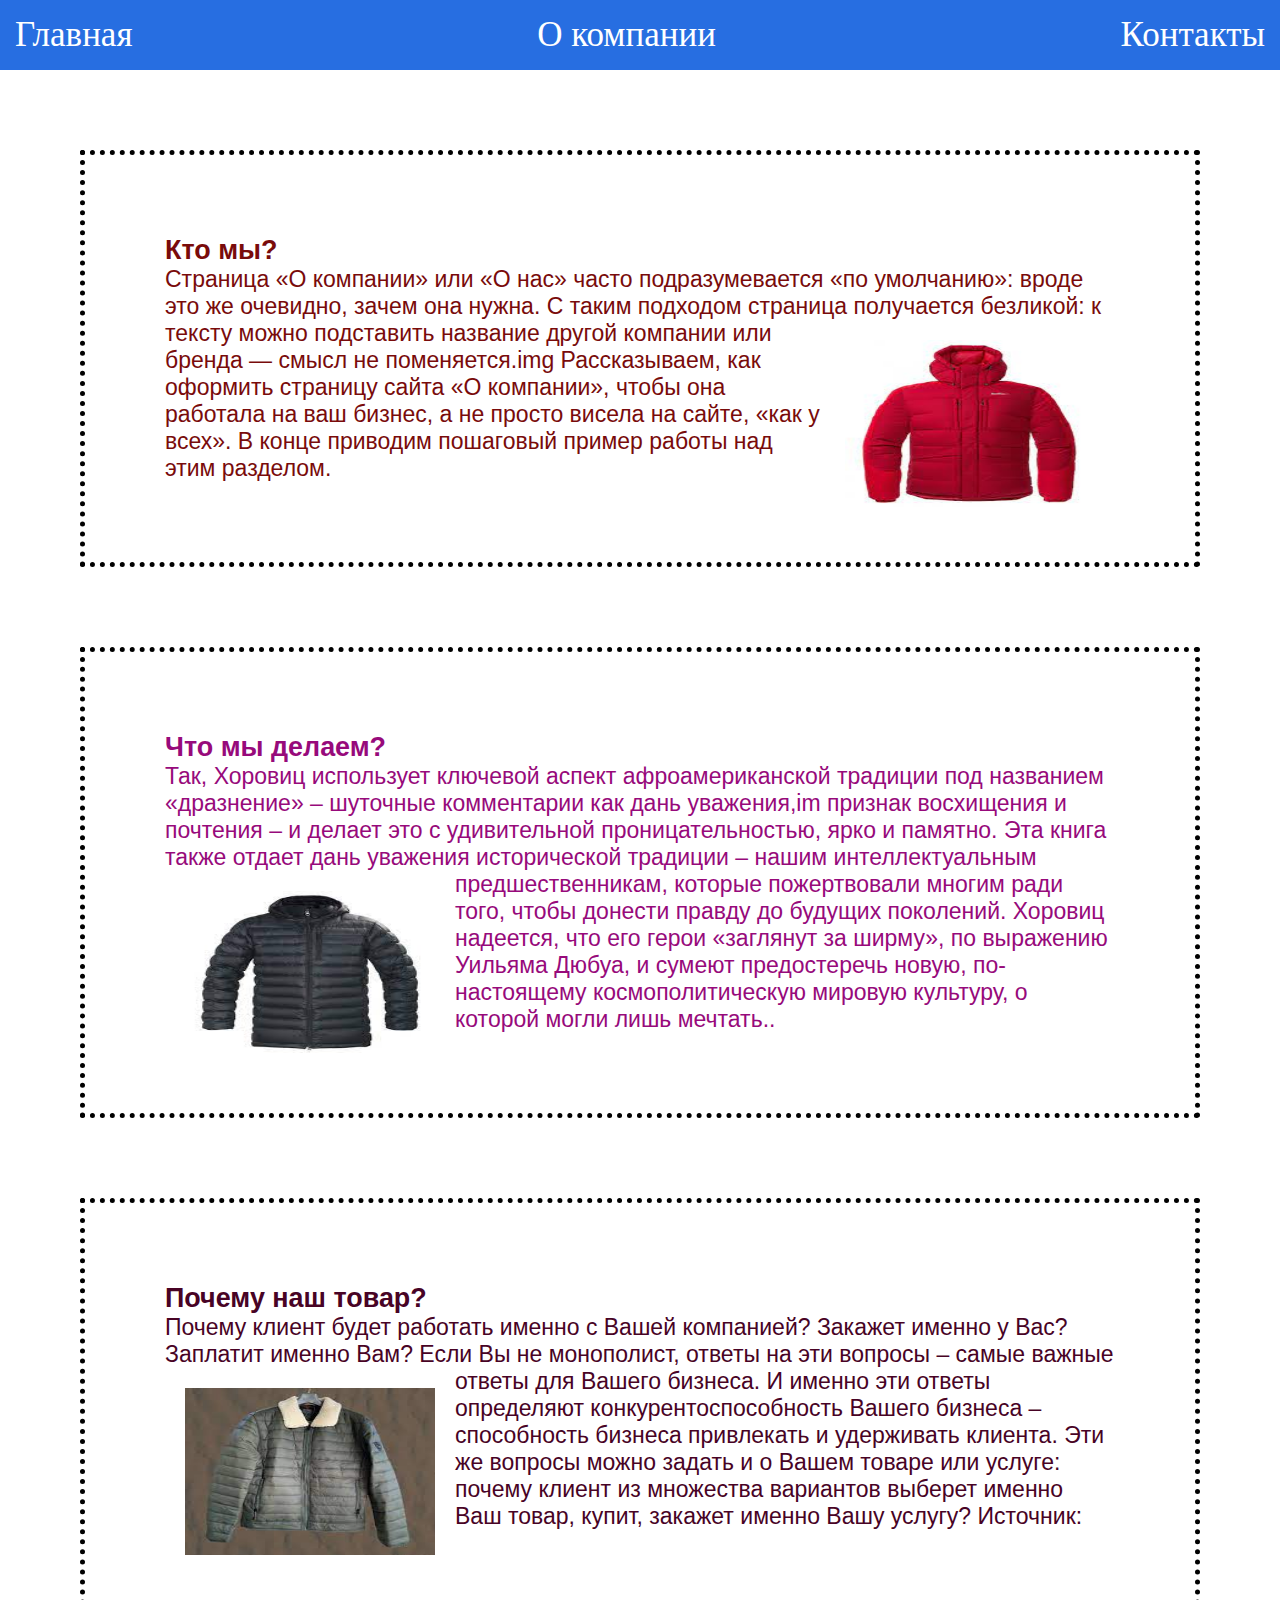
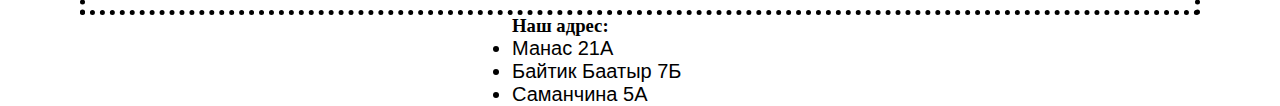
==== about.html @ a3616f3f "first commit" ====
<!DOCTYPE html>
<html lang="en">

<head>
    <meta charset="UTF-8">
    <meta http-equiv="X-UA-Compatible" content="IE=edge">
    <meta name="viewport" content="width=device-width, initial-scale=1.0">
    <link rel="stylesheet" href="style.css">
    <title>About</title>
</head>

<body>

    <div class="header">
        <nav>
            <ul>
                <a href="./index.html">
                    <span>Главная</span>

                    <a href="./about.html">
                        <li> О компании</li>
                    </a>
                    <a href="./contact.html">
                        <li>Контакты</li>
                    </a>
            </ul>
        </nav>
    </div>
    <div id="block1">
        <h3>Кто мы?</h3>
        <p>Страница «О компании» или «О нас» часто подразумевается «по умолчанию»: вроде это же очевидно, зачем она
            нужна. С таким подходом страница получается безликой: к тексту можно <img id="img1"
                src="[data-uri]"
                alt=""> подставить название другой компании или
            бренда — смысл не поменяется.img
            Рассказываем, как оформить страницу сайта «О компании», чтобы она работала на ваш бизнес, а не просто висела
            на сайте, «как у всех». В конце приводим пошаговый пример работы над этим разделом.</p>
    </div>
    <div id="block2">
        <h3> Что мы делаем?</h3>
        <p>Так, Хоровиц использует ключевой аспект афроамериканской традиции под названием «дразнение» – шуточные
            комментарии как дань уважения,im признак восхищения и почтения – и делает это с удивительной
            проницательностью, ярко и памятно. Эта книга также отдает дань уважения исторической традиции – нашим
            интеллектуальным предшественникам,<img id="img2"
                src="[data-uri]"
                alt=""> которые пожертвовали многим ради того, чтобы донести правду до будущих
            поколений. Хоровиц надеется, что его герои «заглянут за ширму», по выражению Уильяма Дюбуа, и сумеют
            предостеречь новую, по-настоящему космополитическую мировую культуру, о которой могли лишь мечтать..</p>
    </div>
    <div id="block3">
        <h3> Почему наш товар?</h3>
        <p>Почему клиент будет работать именно с Вашей компанией? Закажет именно у Вас? Заплатит именно Вам? Если Вы не
            монополист, ответы на эти вопросы – самые важные ответы для <img id="img3"
                src="[data-uri]"
                alt=""> Вашего бизнеса. И именно эти ответы определяют
            конкурентоспособность Вашего бизнеса – способность бизнеса привлекать и удерживать клиента. Эти же вопросы
            можно задать и о Вашем товаре или услуге: почему клиент из множества вариантов выберет именно Ваш товар,
            купит, закажет именно Вашу услугу?
            Источник:
        </p>

    </div>
    <h3 style="size: 30px;margin-left: 40%;">Наш адрес:</h3>

    <ul id="address">


        <li style="color: black;font-size: 20px;">Манас 21А</li>
        <li style="color: black;font-size: 20px;">Байтик Баатыр 7Б</li>
        <li style=" color: black;font-size: 20px;">Саманчина 5А</li>

    </ul>

</body>

</html>
---- style.css ----
* {
    margin: 0;
    padding: 0;

}

body {
    background-image: url('https://media.istockphoto.com/photos/snowflakes-on-snow-christmas-and-winter-background-natural-snowdrift-picture-id1355732924?b=1&k=20&m=1355732924&s=170667a&w=0&h=MJUXu4ef5nYoU6XHGjx5YJP4o2jj554x5O7O9OnTYxM=');
}

.header ul {

    margin: 0;
    background-color: rgb(39, 110, 225);
    text-align: center;
    padding: 15px;
    list-style: none;
    display: flex;
    justify-content: space-between;
    font-size: 35px;
    font-family: 'Alex Brush', cursive;


}

a {
    text-decoration: none;
}

.header ul a:hover {
    background-color: rgb(180, 220, 20);
    color: white;
    cursor: pointer;
}

nav,
ul,
li,
span {
    color: white;
}

img {
    height: 90px;
    width: 90px;
}

tr:nth-child(even) {
    background-color: #f595f0;
    color: white;
}


table,
td,
th,
tr {

    margin: auto;
    margin-top: 45px;
    padding: 35px;
    text-align: center;
    border: dotted 5px rgb(238, 14, 167);
    border-collapse: collapse;
    font-size: 15px;
    background-color: rgb(0, 15, 128);
    color: white;
    width: 60%;
    font-family: 'Dancing Script', cursive;

}

th:hover {
    background-color: #99d109;
    color: white;

}

th {
    background-color: #740db0;
    font-size: 20px;
    border-radius: 35px;
}

td:hover {
    background-color: #c11316;
    color: white;

}



td:hover {
    font-size: 30px;
    color: rgb(241, 235, 235);
}

tr:nth-child(even) {
    background-color: #f595f0;
    color: white;
    border-radius: 35px;
}

#text {
    font-size: 45px;
    color: white;
    background-color: rgb(230, 9, 163);
    margin-bottom: 15px;
    font-family: 'Alex Brush', cursive;
    border-radius: 35px;

}





#text:hover {
    color: #100e0e;
}

#coment {
    padding-top: 45px;
    margin-left: 28%;
    padding-top: 5px;
    color: rgb(230, 9, 163);



}



#block1 {
    padding: 80px;
    color: rgb(121, 11, 11);
    font-size: 23px;
    border: dotted 5px black;
    font-family: Impact, Haettenschweiler, 'Arial Narrow Bold', sans-serif;
    margin: 80px;

}

#block2 {
    padding: 80px;
    color: #970a7b;
    font-size: 23px;
    font-family: 'Trebuchet MS', 'Lucida Sans Unicode', 'Lucida Grande', 'Lucida Sans', Arial, sans-serif;
    border: dotted 5px black;
    font-family: Impact, Haettenschweiler, 'Arial Narrow Bold', sans-serif;
    margin: 80px;



}

.block0 {


    position: relative;
    width: 100%;
    height: 400px;
    display: flex;
    flex-direction: column;
    align-items: center;
    justify-content: center;

}

.block0 p:nth-child(1) {
    font-size: 30px;
    color: white;
    margin-bottom: 20px;
    font-weight: bold;
}



#block3 {
    padding: 80px;
    color: rgb(72, 3, 37);
    font-size: 23px;
    font-family: Verdana, Geneva, Tahoma, sans-serif;
    font-family: Impact, Haettenschweiler, 'Arial Narrow Bold', sans-serif;
    margin: 80px 80px 0px 80px;
    border: dotted 5px black;
}

.block {
    display: flex;
}

.block a {
    width: 80px;
    height: 80px;
    display: flex;
    align-items: center;
    justify-content: center;
    background: #f9004d;
    border-radius: 50%;
    margin: 22px 10px;
    color: white;
    text-decoration: none;
    font-size: 20px;
}

form {
    display: block;
    margin-left: 39.7%;
    margin-top: 50px;
    margin-bottom: 10px;
    font-size: 25px;
    font-family: 'Segoe UI', Tahoma, Geneva, Verdana, sans-serif;
}

input {
    border: solid 5px red;
    height: 25px;
    width: 350px;
}

#sms {
    border: solid 5px red;
    height: 120px;
    width: 350px;
}

#address {
    margin-left: 40%;
    font-size: 35px;
    font-family: Verdana, Geneva, Tahoma, sans-serif;



}

#img1 {
    float: right;
    margin: 20px;
    width: 250px;
    height: 167px;

}

#img2 {
    float: left;
    margin: 20px;
    width: 250px;
    height: 167px;

}

#img3 {
    float: left;
    margin: 20px;
    width: 250px;
    height: 167px;

}

video {
    margin-left: 24%;
    border: 5px solid rgb(221, 8, 122);
    border-radius: 35px;
    margin-top: 20px;
    margin-bottom: 20px;
}
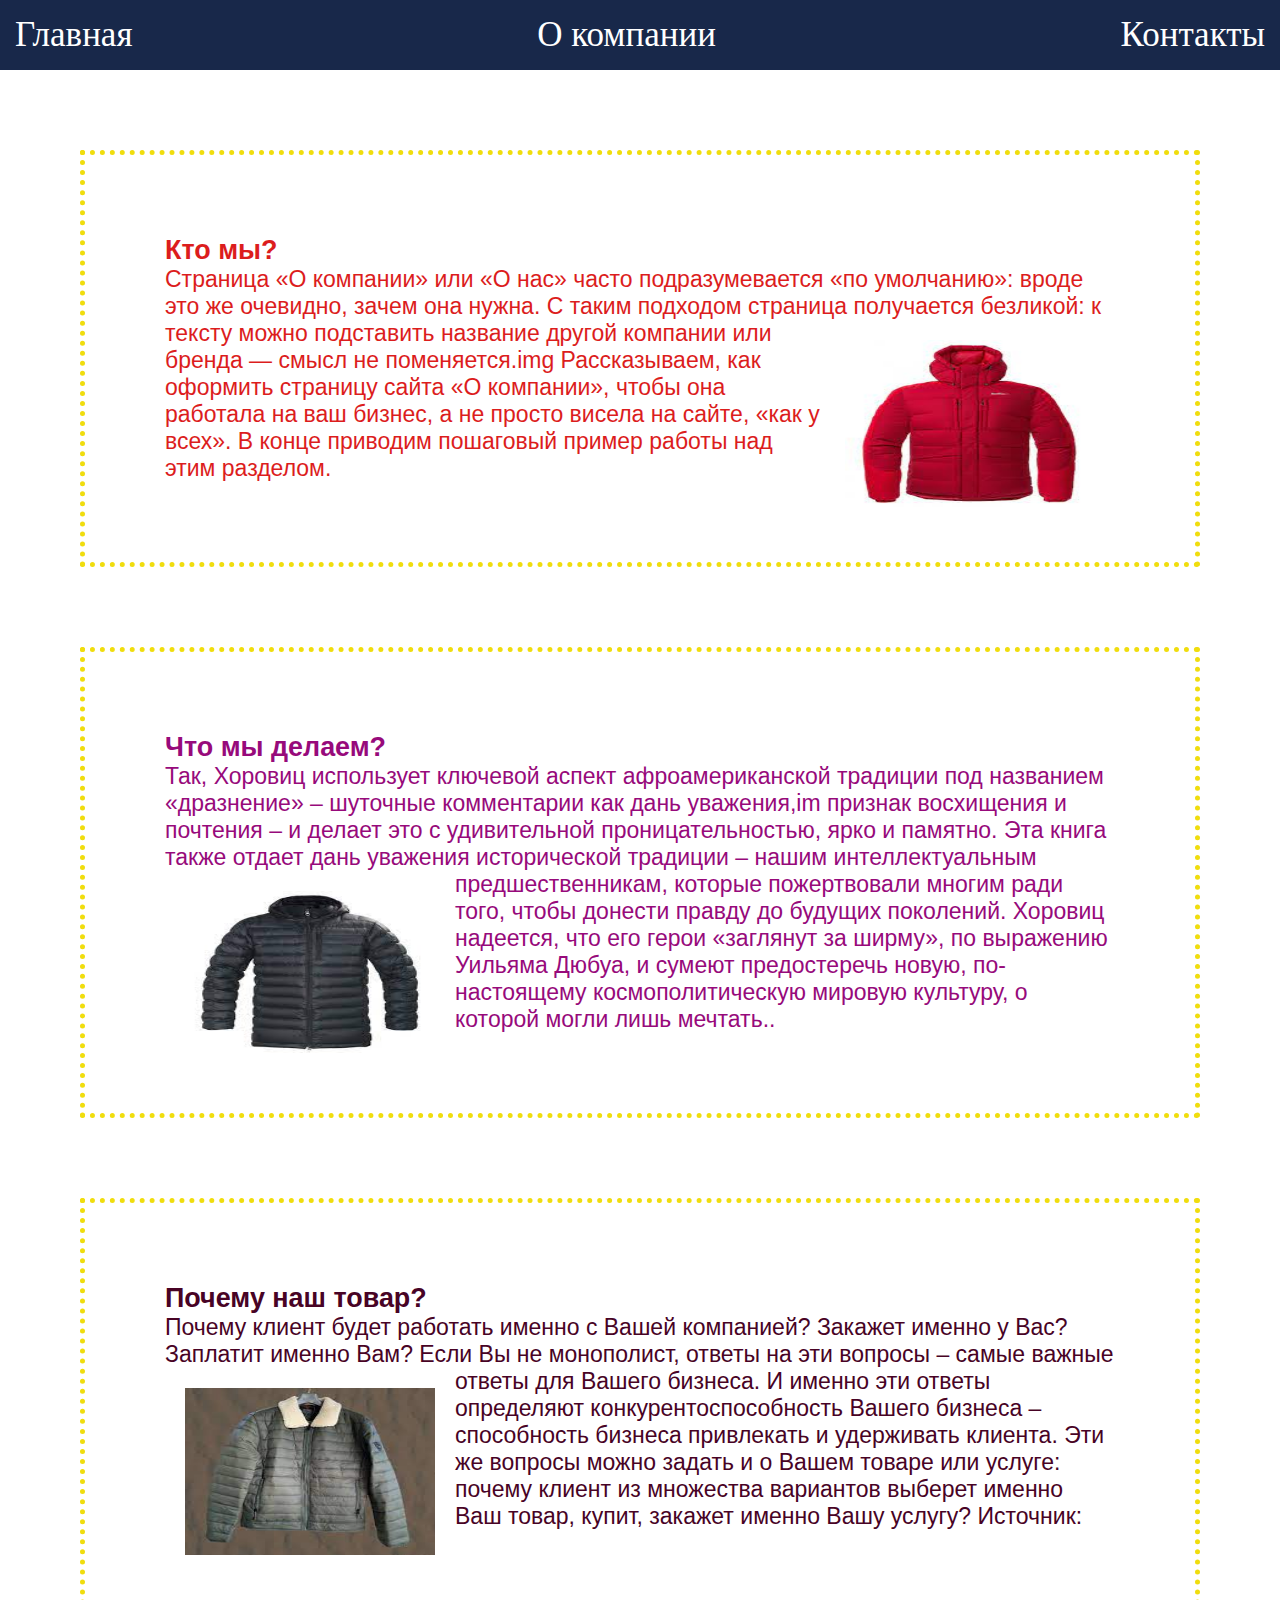
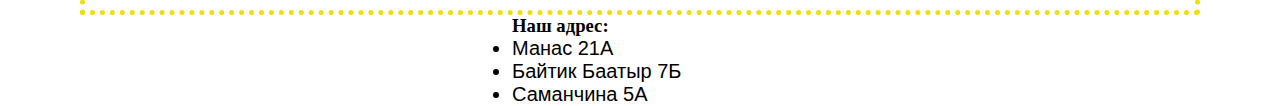
==== commit 1462edc0: "first commit" ====
--- a/about.html
+++ b/about.html
@@ -60,6 +60,7 @@
         </p>
 
     </div>
+
     <h3 style="size: 30px;margin-left: 40%;">Наш адрес:</h3>
 
     <ul id="address">
--- a/style.css
+++ b/style.css
@@ -5,13 +5,14 @@
 }
 
 body {
-    background-image: url('https://media.istockphoto.com/photos/snowflakes-on-snow-christmas-and-winter-background-natural-snowdrift-picture-id1355732924?b=1&k=20&m=1355732924&s=170667a&w=0&h=MJUXu4ef5nYoU6XHGjx5YJP4o2jj554x5O7O9OnTYxM=');
+    background: url('https://oir.mobi/uploads/posts/2022-08/1661450829_1-oir-mobi-p-zimnii-zadnii-fon-krasivo-1.jpg') no-repeat center center fixed;
+    background-size: cover;
 }
 
 .header ul {
 
     margin: 0;
-    background-color: rgb(39, 110, 225);
+    background-color: rgb(24, 40, 74);
     text-align: center;
     padding: 15px;
     list-style: none;
@@ -28,9 +29,10 @@
 }
 
 .header ul a:hover {
-    background-color: rgb(180, 220, 20);
+    background-color: rgb(207, 7, 174);
     color: white;
     cursor: pointer;
+
 }
 
 nav,
@@ -133,9 +135,9 @@
 
 #block1 {
     padding: 80px;
-    color: rgb(121, 11, 11);
+    color: rgb(220, 29, 29);
     font-size: 23px;
-    border: dotted 5px black;
+    border: dotted 5px rgb(240, 221, 13);
     font-family: Impact, Haettenschweiler, 'Arial Narrow Bold', sans-serif;
     margin: 80px;
 
@@ -146,12 +148,31 @@
     color: #970a7b;
     font-size: 23px;
     font-family: 'Trebuchet MS', 'Lucida Sans Unicode', 'Lucida Grande', 'Lucida Sans', Arial, sans-serif;
-    border: dotted 5px black;
+    border: dotted 5px rgb(240, 221, 13);
     font-family: Impact, Haettenschweiler, 'Arial Narrow Bold', sans-serif;
     margin: 80px;
 
 
 
+}
+
+#block1:hover {
+    color: white;
+    background-color: #740db0;
+    font-size: 27px;
+}
+
+
+#block2:hover {
+    color: white;
+    background-color: #740db0;
+    font-size: 27px;
+}
+
+#block3:hover {
+    color: white;
+    background-color: #740db0;
+    font-size: 27px;
 }
 
 .block0 {
@@ -183,7 +204,7 @@
     font-family: Verdana, Geneva, Tahoma, sans-serif;
     font-family: Impact, Haettenschweiler, 'Arial Narrow Bold', sans-serif;
     margin: 80px 80px 0px 80px;
-    border: dotted 5px black;
+    border: dotted 5px rgb(240, 221, 13);
 }
 
 .block {
@@ -259,7 +280,7 @@
 }
 
 video {
-    margin-left: 24%;
+    margin-left: 20%;
     border: 5px solid rgb(221, 8, 122);
     border-radius: 35px;
     margin-top: 20px;
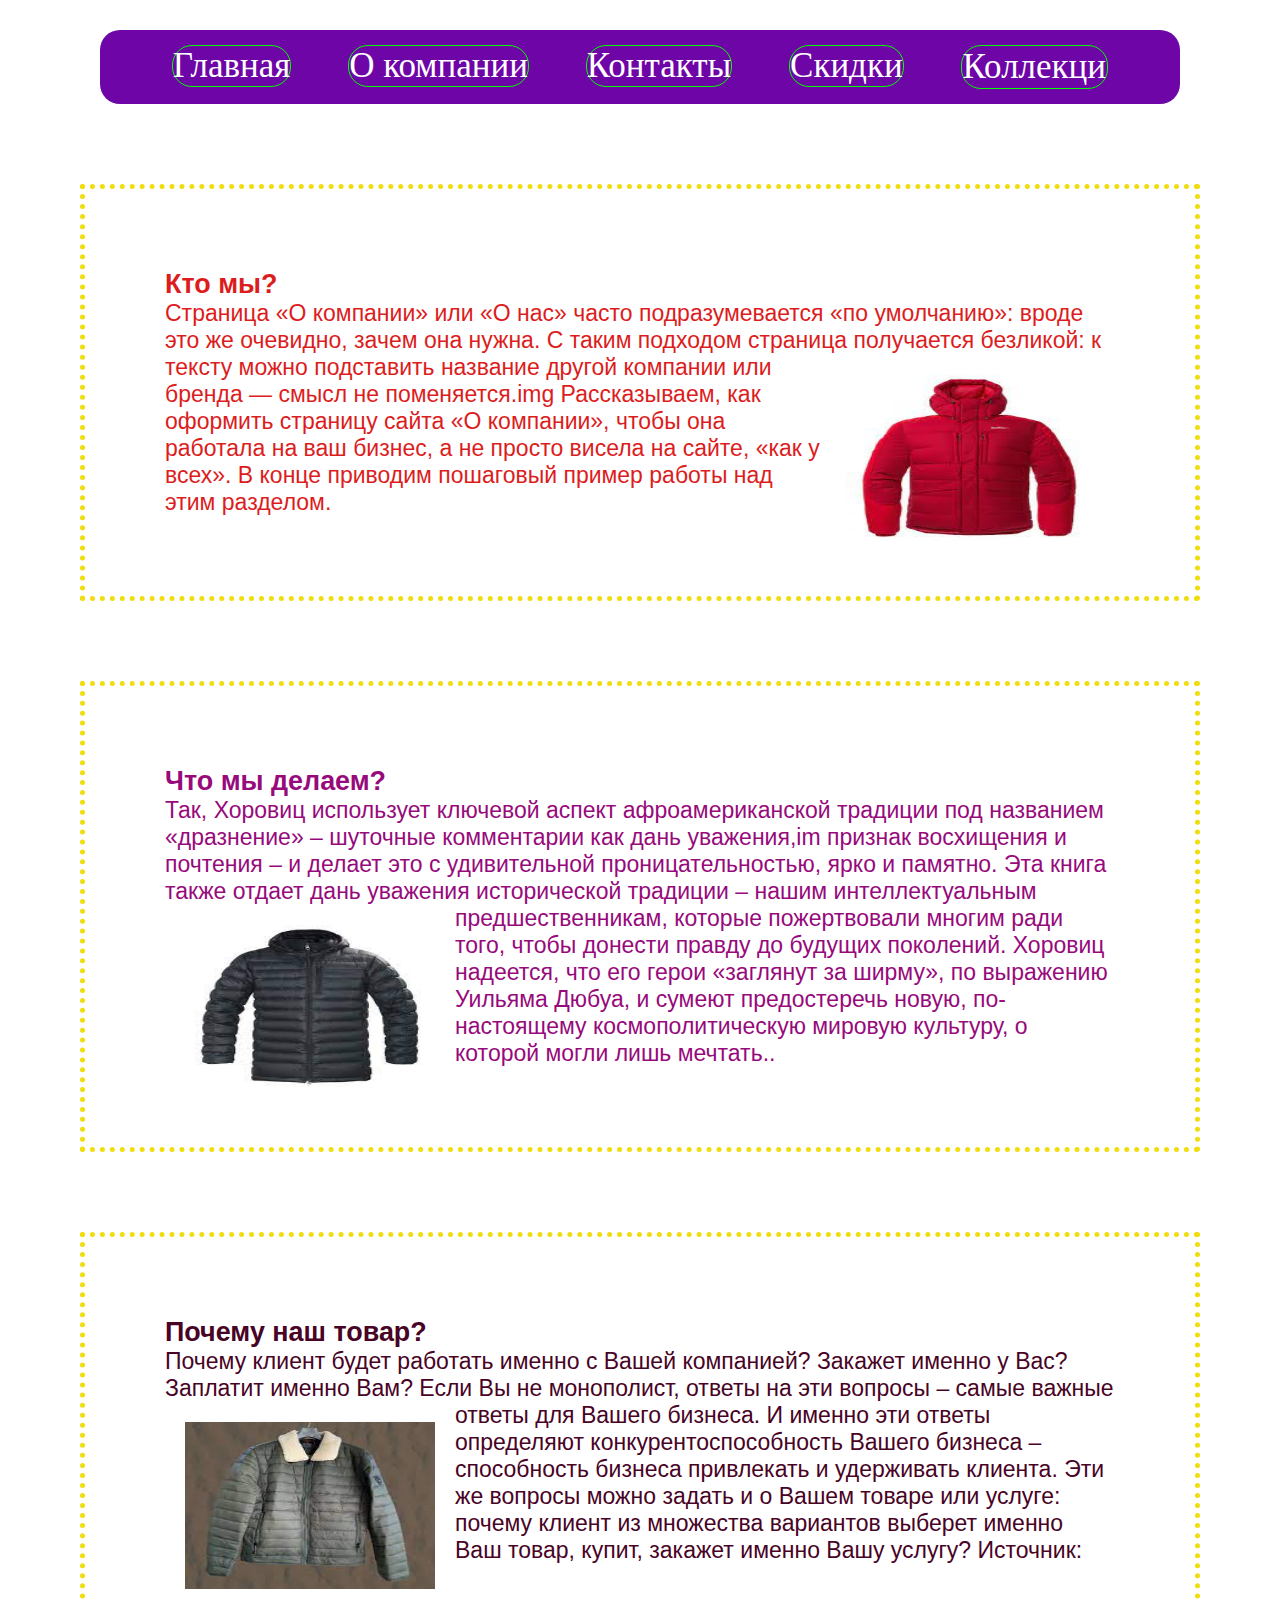
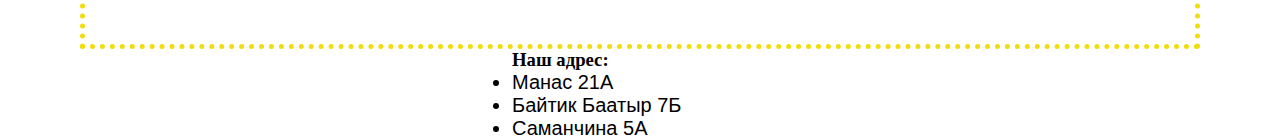
==== commit 25df29a4: "first commit" ====
--- a/about.html
+++ b/about.html
@@ -15,7 +15,7 @@
         <nav>
             <ul>
                 <a href="./index.html">
-                    <span>Главная</span>
+                    <li> Главная</li>
 
                     <a href="./about.html">
                         <li> О компании</li>
@@ -23,9 +23,23 @@
                     <a href="./contact.html">
                         <li>Контакты</li>
                     </a>
+                    <a href="./skida.html">
+                        <li>Скидки</li>
+                    </a>
+                    <div class="dropdown">
+                        <button class="btndrop"> Коллекци </button>
+                        <div class="contentdrop">
+                            <a href="#"> Теплые Куртки </a>
+                            <a href="#"> Зимние</a>
+                            <a href="#"> Кожаные</a>
+                            <a href="#"> Nike Air Max</a>
+                            <a href="#"> Adidas Superstar</a>
+                            <a href="#"> Nike Air Force</a>
+                        </div>
             </ul>
         </nav>
     </div>
+
     <div id="block1">
         <h3>Кто мы?</h3>
         <p>Страница «О компании» или «О нас» часто подразумевается «по умолчанию»: вроде это же очевидно, зачем она
@@ -63,7 +77,7 @@
 
     <h3 style="size: 30px;margin-left: 40%;">Наш адрес:</h3>
 
-    <ul id="address">
+    <ul class="address">
 
 
         <li style="color: black;font-size: 20px;">Манас 21А</li>
--- a/style.css
+++ b/style.css
@@ -11,25 +11,35 @@
 
 .header ul {
 
-    margin: 0;
-    background-color: rgb(24, 40, 74);
+    margin: 30px 100px 0px 100px;
+    background-color: rgb(110, 5, 166);
     text-align: center;
     padding: 15px;
     list-style: none;
     display: flex;
-    justify-content: space-between;
+    justify-content: space-evenly;
     font-size: 35px;
     font-family: 'Alex Brush', cursive;
-
-
-}
+    border-radius: 20px;
+
+
+}
+
+.header ul li {
+    border: solid 1px rgb(4, 255, 0);
+    border-radius: 20px;
+}
+
+
+
 
 a {
     text-decoration: none;
 }
 
 .header ul a:hover {
-    background-color: rgb(207, 7, 174);
+    background-color: rgb(7, 207, 200);
+    border-radius: 20px;
     color: white;
     cursor: pointer;
 
@@ -232,6 +242,7 @@
     margin-bottom: 10px;
     font-size: 25px;
     font-family: 'Segoe UI', Tahoma, Geneva, Verdana, sans-serif;
+
 }
 
 input {
@@ -241,12 +252,13 @@
 }
 
 #sms {
-    border: solid 5px red;
+    border: solid 5px rgb(249, 0, 77);
     height: 120px;
     width: 350px;
-}
-
-#address {
+    border-radius: 25px;
+}
+
+.address {
     margin-left: 40%;
     font-size: 35px;
     font-family: Verdana, Geneva, Tahoma, sans-serif;
@@ -280,9 +292,137 @@
 }
 
 video {
-    margin-left: 20%;
+    margin-left: 23%;
     border: 5px solid rgb(221, 8, 122);
     border-radius: 35px;
     margin-top: 20px;
     margin-bottom: 20px;
+}
+
+input[type="text"] {
+    -webkit-transition: width 0.7s ease-in-out;
+    transition: width 0.9s ease-in-out;
+    border-radius: 25px;
+    border: 5px solid rgb(249, 0, 77);
+
+}
+
+input[type="text"]:focus {
+    width: 70%;
+}
+
+
+input[type="text"]:focus {
+    width: 60%;
+}
+
+select {
+    height: 35px;
+    border-radius: 25px;
+    width: 40%;
+    border: 5px solid rgb(249, 0, 77);
+
+
+
+}
+
+label {
+    color: #11010f;
+    font-family: Georgia, 'Times New Roman', Times, serif;
+    font-weight: bold;
+}
+
+input[type="checkbox"] {
+
+    width: 4%;
+}
+
+.dropdown {
+    position: relative;
+    display: inline-block;
+
+}
+
+.btndrop {
+
+    background-color: rgb(110, 5, 166);
+    text-align: center;
+    padding: 1px;
+    list-style: none;
+    display: flex;
+    justify-content: space-evenly;
+    font-size: 35px;
+    font-family: 'Alex Brush', cursive;
+    border-radius: 20px;
+    color: white;
+    border: solid 1px rgb(4, 255, 0);
+}
+
+.contentdrop {
+    display: none;
+    position: absolute;
+    background-color: #e8faef;
+    min-width: 150px;
+
+}
+
+.contentdrop a {
+    padding: 14px 18px;
+    color: black;
+    text-decoration: none;
+    display: block;
+    text-align: center;
+    font-size: 18px;
+}
+
+
+
+.dropdown:hover .contentdrop {
+    display: block;
+}
+
+.one1 {
+    border: 9px solid rgb(215, 238, 8);
+    margin: 100px;
+    display: inline-flex;
+
+    width: 90%;
+
+}
+
+
+.one1 img {
+    width: 300px;
+    height: 300px;
+    margin: 30px 0px 2px 60px;
+
+
+}
+
+.one1 p {
+    color: white;
+    margin: 350px 30px 5px -280px;
+    font-size: 25px;
+    border: solid 5px red;
+    height: 90px;
+    width: 230px;
+    text-align: center;
+    background-color: #99d109;
+
+}
+
+
+img[alt~="img"] {
+    border: 5px solid rgb(202, 38, 161);
+    padding: 2px;
+    background-color: #99d109;
+}
+
+img[alt~="img"]:hover {
+    background-color: #f9004d;
+    size: 145px;
+}
+
+.one1 p:hover {
+    background-color: #740db0;
 }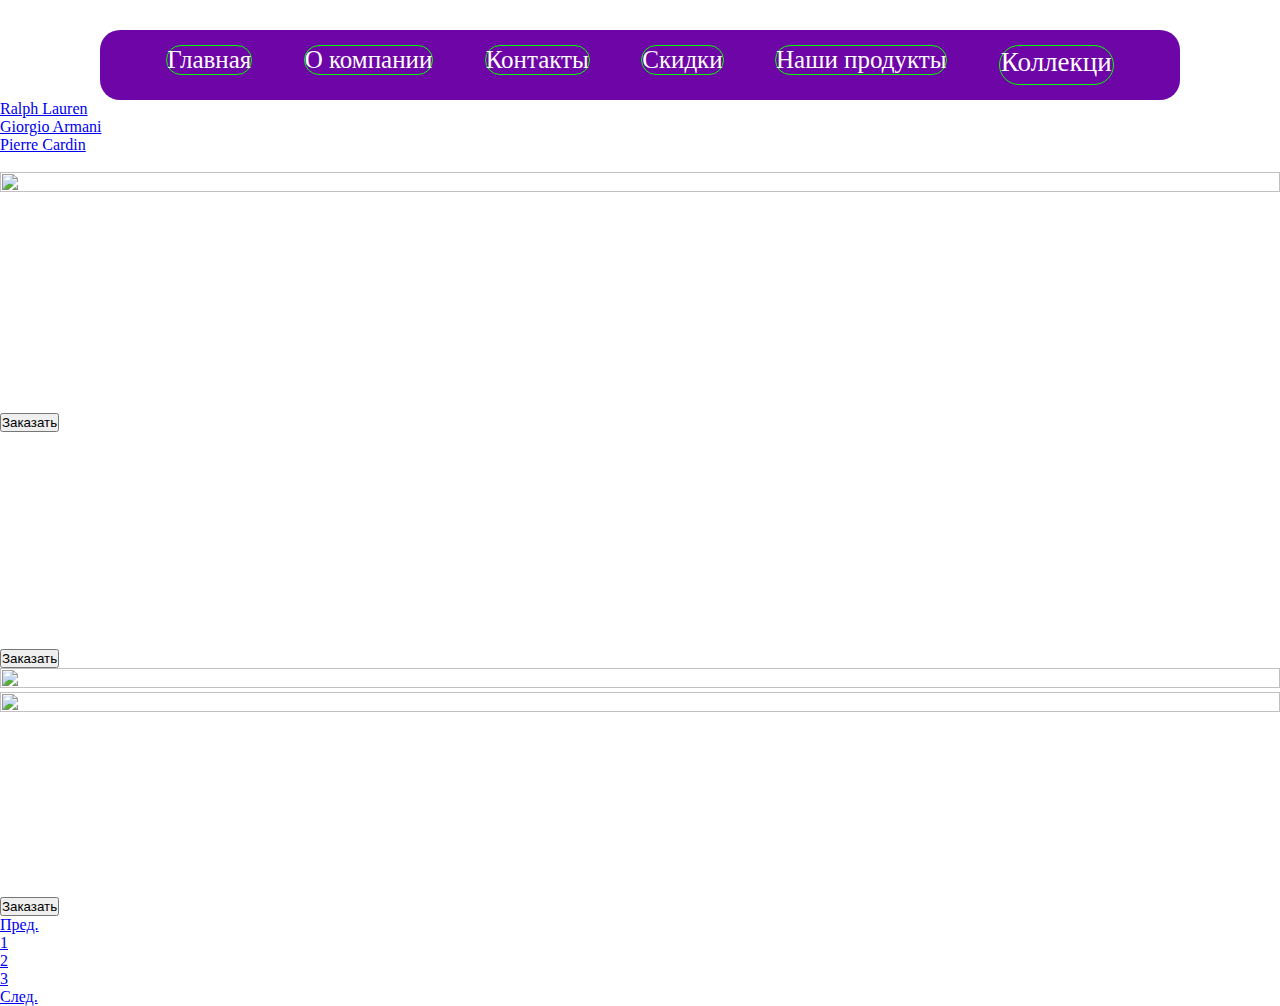
==== commit dec57ad4: "first commit" ====
--- a/about.html
+++ b/about.html
@@ -5,7 +5,11 @@
     <meta charset="UTF-8">
     <meta http-equiv="X-UA-Compatible" content="IE=edge">
     <meta name="viewport" content="width=device-width, initial-scale=1.0">
+
     <link rel="stylesheet" href="style.css">
+    <link href="https://cdn.jsdelivr.net/npm/bootstrap@5.0.2/dist/css/bootstrap.min.css" rel="stylesheet"
+        integrity="sha384-EVSTQN3/azprG1Anm3QDgpJLIm9Nao0Yz1ztcQTwFspd3yD65VohhpuuCOmLASjC" crossorigin="anonymous">
+
     <title>About</title>
 </head>
 
@@ -25,6 +29,9 @@
                     </a>
                     <a href="./skida.html">
                         <li>Скидки</li>
+                    </a>
+                    <a href="./productsdescription.html">
+                        <li>Наши продукты</li>
                     </a>
                     <div class="dropdown">
                         <button class="btndrop"> Коллекци </button>
@@ -39,52 +46,174 @@
             </ul>
         </nav>
     </div>
-
-    <div id="block1">
-        <h3>Кто мы?</h3>
-        <p>Страница «О компании» или «О нас» часто подразумевается «по умолчанию»: вроде это же очевидно, зачем она
-            нужна. С таким подходом страница получается безликой: к тексту можно <img id="img1"
-                src="[data-uri]"
-                alt=""> подставить название другой компании или
-            бренда — смысл не поменяется.img
-            Рассказываем, как оформить страницу сайта «О компании», чтобы она работала на ваш бизнес, а не просто висела
-            на сайте, «как у всех». В конце приводим пошаговый пример работы над этим разделом.</p>
-    </div>
-    <div id="block2">
-        <h3> Что мы делаем?</h3>
-        <p>Так, Хоровиц использует ключевой аспект афроамериканской традиции под названием «дразнение» – шуточные
-            комментарии как дань уважения,im признак восхищения и почтения – и делает это с удивительной
-            проницательностью, ярко и памятно. Эта книга также отдает дань уважения исторической традиции – нашим
-            интеллектуальным предшественникам,<img id="img2"
-                src="[data-uri]"
-                alt=""> которые пожертвовали многим ради того, чтобы донести правду до будущих
-            поколений. Хоровиц надеется, что его герои «заглянут за ширму», по выражению Уильяма Дюбуа, и сумеют
-            предостеречь новую, по-настоящему космополитическую мировую культуру, о которой могли лишь мечтать..</p>
-    </div>
-    <div id="block3">
-        <h3> Почему наш товар?</h3>
-        <p>Почему клиент будет работать именно с Вашей компанией? Закажет именно у Вас? Заплатит именно Вам? Если Вы не
-            монополист, ответы на эти вопросы – самые важные ответы для <img id="img3"
-                src="[data-uri]"
-                alt=""> Вашего бизнеса. И именно эти ответы определяют
-            конкурентоспособность Вашего бизнеса – способность бизнеса привлекать и удерживать клиента. Эти же вопросы
-            можно задать и о Вашем товаре или услуге: почему клиент из множества вариантов выберет именно Ваш товар,
-            купит, закажет именно Вашу услугу?
-            Источник:
-        </p>
-
-    </div>
-
-    <h3 style="size: 30px;margin-left: 40%;">Наш адрес:</h3>
-
-    <ul class="address">
-
-
-        <li style="color: black;font-size: 20px;">Манас 21А</li>
-        <li style="color: black;font-size: 20px;">Байтик Баатыр 7Б</li>
-        <li style=" color: black;font-size: 20px;">Саманчина 5А</li>
-
+    <div class="container mt-3">
+        <ul class="breadcrumb pagination-lg mt-3 d-flex justify-content-center fs-4">
+            <li class="breadcrumb-item"><a href="#"> Ralph Lauren</a></li>
+            <li class="breadcrumb-item"><a href="#"> Giorgio Armani</a></li>
+            <li class="breadcrumb-item "><a href="#"> Pierre Cardin </a></li>
+            <li class="breadcrumb-item text-dark">Photo</li>
+
+
+
+            <div class="row">
+
+                <div class="col-sm-6 pt-5 ">
+
+                    <img src="https://discountmsk.ru/upload/iblock/055/potewjqi3tq.jpg" alt=""
+                        style="width: 100%; height: 100%;">
+
+
+                </div>
+                <div class="col-sm-6 pt-5 fs-5 text-dark text-uppercase">
+                    <h1 class="badge bg-dark mx-3 fs-4">Many desktop publishing
+                        packages and web page</h1>
+                    <p>It is a long established fact that a reader will be distracted by the readable content of a page
+                        when looking at its
+                        layout. The point of using Lorem Ipsum is that it has a more-or-less normal distribution of
+                        letters, as opposed to using
+                        'Content here, content here', making it look like readable English. Many desktop publishing
+                        packages and web page
+                        editors now use Lorem Ipsum as their default model text, and a search for 'lorem ipsum' will
+                        uncover many web sites
+                        still in their infancy. Various versions have evolved over the years, sometimes by accident,
+                        sometimes on purpose
+                        (injected humour and the like
+                        t is a long established fact that a reader will be distracted by the readable content of a page
+                        when looking at its
+                        layout. The point of using Lorem Ipsum is that it has a more-or-less normal distribution of
+                        letters, as opposed to using
+                        'Content here, content here', making it look like readable English. Many desktop publishing
+                        packages and web page
+                        editors now use Lorem Ipsum as their default model text, and a search for 'lorem ipsum' will
+                        uncover many web sites
+                        still in their infancy. Various versions have evolved over the years, sometimes by accident,
+                        sometimes on purpose
+                        (injected humour and the like
+                        t is a long established fact that a reader will be distracted by the readable content of a page
+                        when looking at its
+                        layout. The point of using Lorem Ipsum is that it has a more-or-less normal distribution of
+                        letters, as opposed to using
+                        'Content here, content here', making it look like readable English. Many desktop publishing
+                        packages and web page
+                        editors now use Lorem Ipsum as their default model text, and a search for 'lorem ipsum' will
+                        uncover many web sites
+                        still in their infancy. Various versions have evolved over the years, sometimes by accident,
+                        sometimes on purpose
+                        (injected humour and the like)</p>
+                    <div class="d-flex justify-content-around">
+                        <button type="button" class="btn btn-info  ">Заказать</button>
+                    </div>
+
+                </div>
+                <div class="col-sm-6 pt-5 fs-5 text-danger text-uppercase">
+                    <h1 class="badge bg-dark mx-1 fs-3">Various versions have evolved over the years</h1>
+                    <p>It is a long established fact that a reader will be distracted by the readable content of a page
+                        when looking at its
+                        layout. The point of using Lorem Ipsum is that it has a more-or-less normal distribution of
+                        letters, as opposed to using
+                        'Content here, content here', making it look like readable English. Many desktop publishing
+                        packages and web page
+                        editors now use Lorem Ipsum as their default model text, and a search for 'lorem ipsum' will
+                        uncover many web sites
+                        still in their infancy. Various versions have evolved over the years, sometimes by accident,
+                        sometimes on purpose
+                        (injected humour and the like
+                        t is a long established fact that a reader will be distracted by the readable content of a page
+                        when looking at its
+                        layout. The point of using Lorem Ipsum is that it has a more-or-less normal distribution of
+                        letters, as opposed to using
+                        'Content here, content here', making it look like readable English. Many desktop publishing
+                        packages and web page
+                        editors now use Lorem Ipsum as their default model text, and a search for 'lorem ipsum' will
+                        uncover many web sites
+                        still in their infancy. Various versions have evolved over the years, sometimes by accident,
+                        sometimes on purpose
+                        (injected humour and the like
+                        t is a long established fact that a reader will be distracted by the readable content of a page
+                        when looking at its
+                        layout. The point of using Lorem Ipsum is that it has a more-or-less normal distribution of
+                        letters, as opposed to using
+                        'Content here, content here', making it look like readable English. Many desktop publishing
+                        packages and web page
+                        editors now use Lorem Ipsum as their default model text, and a search for 'lorem ipsum' will
+                        uncover many web sites
+                        still in their infancy. Various versions have evolved over the years, sometimes by accident,
+                        sometimes on purpose
+                        (injected humour and the like)</p>
+                    <div class="d-flex justify-content-around">
+                        <button type="button" class="btn btn-info  ">Заказать</button>
+                    </div>
+
+                </div>
+                <div class="col-sm-6 pt-5 ">
+
+
+                    <img src="https://mehzoloto.ru/wp-content/uploads/2021/01/2-32.jpg" alt=""
+                        style="width: 100% ;height: 100%;">
+
+
+                </div>
+
+                <div class="col-sm-6 pt-5">
+                    <img src="https://images.ua.prom.st/2723367884_muzhskaya-zimnyaya-kurtkapuhovik.jpg" alt=""
+                        style="width: 100% ;height: 70%;">
+
+                </div>
+                <div class=" col-sm-6 pt-5 fs-5 text-dark text-uppercase">
+                    <h1 class="badge bg-dark mx-3 fs-4">Various versions have evolved over the years</h1>
+
+                    <p>It is a long established fact that a reader will be distracted by the readable content of a page
+                        when looking at its
+                        layout. The point of using Lorem Ipsum is that it has a more-or-less normal distribution of
+                        letters, as opposed to using
+                        'Content here, content here', making it look like readable English. Many desktop publishing
+                        packages and web page
+                        editors now use Lorem Ipsum as their default model text, and a search for 'lorem ipsum' will
+                        uncover many web sites
+                        still in their infancy. Various versions have evolved over the years, sometimes by accident,
+                        sometimes on purpose
+                        (injected humour and the like)
+                        t is a long established fact that a reader will be distracted by the readable content of a page
+                        when looking at its
+                        layout. The point of using Lorem Ipsum is that it has a more-or-less normal distribution of
+                        letters, as opposed to using
+                        'Content here, content here', making it look like readable English. Many desktop publishing
+                        packages and web page
+                        editors now use Lorem Ipsum as their default model text, and a search for 'lorem ipsum' will
+                        uncover many web sites
+                        still in their infancy. Various versions have evolved over the years, sometimes by accident,
+                        sometimes on purpose
+                        (injected humour and the like
+                        t is a long established fact that a reader will be distracted by the readable content of a page
+                        when looking at its
+                        layout. The point of using Lorem Ipsum is that it has a more-or-less normal distribution of
+
+
+                    </p>
+                    <div class="d-flex justify-content-around">
+                        <button type="button" class="btn btn-info  ">Заказать</button>
+                    </div>
+
+                </div>
+
+
+
+
+
+            </div>
+
+
+    </div>
+
+    </div>
+    <ul class="pagination pagination-lg mt-3 d-flex justify-content-center mt-5">
+        <li class="page-item"><a href="#" class="page-link"> Пред. </a></li>
+        <li class="page-item"><a href="#" class="page-link"> 1 </a></li>
+        <li class="page-item"><a href="#" class="page-link"> 2 </a></li>
+        <li class="page-item active"><a href="#" class="page-link"> 3 </a></li>
+        <li class="page-item disabled"><a href="#" class="page-link"> След. </a></li>
     </ul>
+    </div>
 
 </body>
 
--- a/style.css
+++ b/style.css
@@ -5,7 +5,8 @@
 }
 
 body {
-    background: url('https://oir.mobi/uploads/posts/2022-08/1661450829_1-oir-mobi-p-zimnii-zadnii-fon-krasivo-1.jpg') no-repeat center center fixed;
+
+    background: url('https://encrypted-tbn0.gstatic.com/images?q=tbn:ANd9GcQaIEXd33ZMM8G6R81HssHI7Hh3OtJE6zyuNQ&usqp=CAU') no-repeat center center fixed;
     background-size: cover;
 }
 
@@ -18,7 +19,7 @@
     list-style: none;
     display: flex;
     justify-content: space-evenly;
-    font-size: 35px;
+    font-size: 25px;
     font-family: 'Alex Brush', cursive;
     border-radius: 20px;
 
@@ -33,11 +34,12 @@
 
 
 
-a {
-    text-decoration: none;
+.header nav ul a {
+    text-decoration-line: none;
 }
 
 .header ul a:hover {
+    height: 40px;
     background-color: rgb(7, 207, 200);
     border-radius: 20px;
     color: white;
@@ -63,7 +65,7 @@
 }
 
 
-table,
+/* table,
 td,
 th,
 tr {
@@ -111,7 +113,7 @@
     background-color: #f595f0;
     color: white;
     border-radius: 35px;
-}
+} */
 
 #text {
     font-size: 45px;
@@ -133,7 +135,7 @@
 
 #coment {
     padding-top: 45px;
-    margin-left: 28%;
+    margin-left: 20%;
     padding-top: 5px;
     color: rgb(230, 9, 163);
 
@@ -292,7 +294,7 @@
 }
 
 video {
-    margin-left: 23%;
+    margin-left: 12%;
     border: 5px solid rgb(221, 8, 122);
     border-radius: 35px;
     margin-top: 20px;
@@ -351,18 +353,20 @@
     list-style: none;
     display: flex;
     justify-content: space-evenly;
-    font-size: 35px;
+    font-size: 27px;
     font-family: 'Alex Brush', cursive;
     border-radius: 20px;
     color: white;
     border: solid 1px rgb(4, 255, 0);
+    height: 40px;
 }
 
 .contentdrop {
     display: none;
     position: absolute;
     background-color: #e8faef;
-    min-width: 150px;
+    min-width: 10px;
+
 
 }
 
@@ -383,7 +387,7 @@
 
 .one1 {
     border: 9px solid rgb(215, 238, 8);
-    margin: 100px;
+    margin: 50px 60px 30px 60px;
     display: inline-flex;
 
     width: 90%;
@@ -394,7 +398,7 @@
 .one1 img {
     width: 300px;
     height: 300px;
-    margin: 30px 0px 2px 60px;
+    margin: 20px 0px 0px 30px;
 
 
 }
@@ -421,8 +425,27 @@
 img[alt~="img"]:hover {
     background-color: #f9004d;
     size: 145px;
+    width: 310px;
+    height: 310px;
 }
 
 .one1 p:hover {
     background-color: #740db0;
+}
+
+.stext {
+    text-align: center;
+    font-size: 35px;
+    margin: 45px 60px 0px 300px;
+    color: rgb(234, 13, 161);
+    background-color: #11010f;
+    height: 90px;
+    width: 900px;
+    border-radius: 20px;
+
+}
+
+.stext:hover {
+    color: #99d109;
+    font-size: 38px;
 }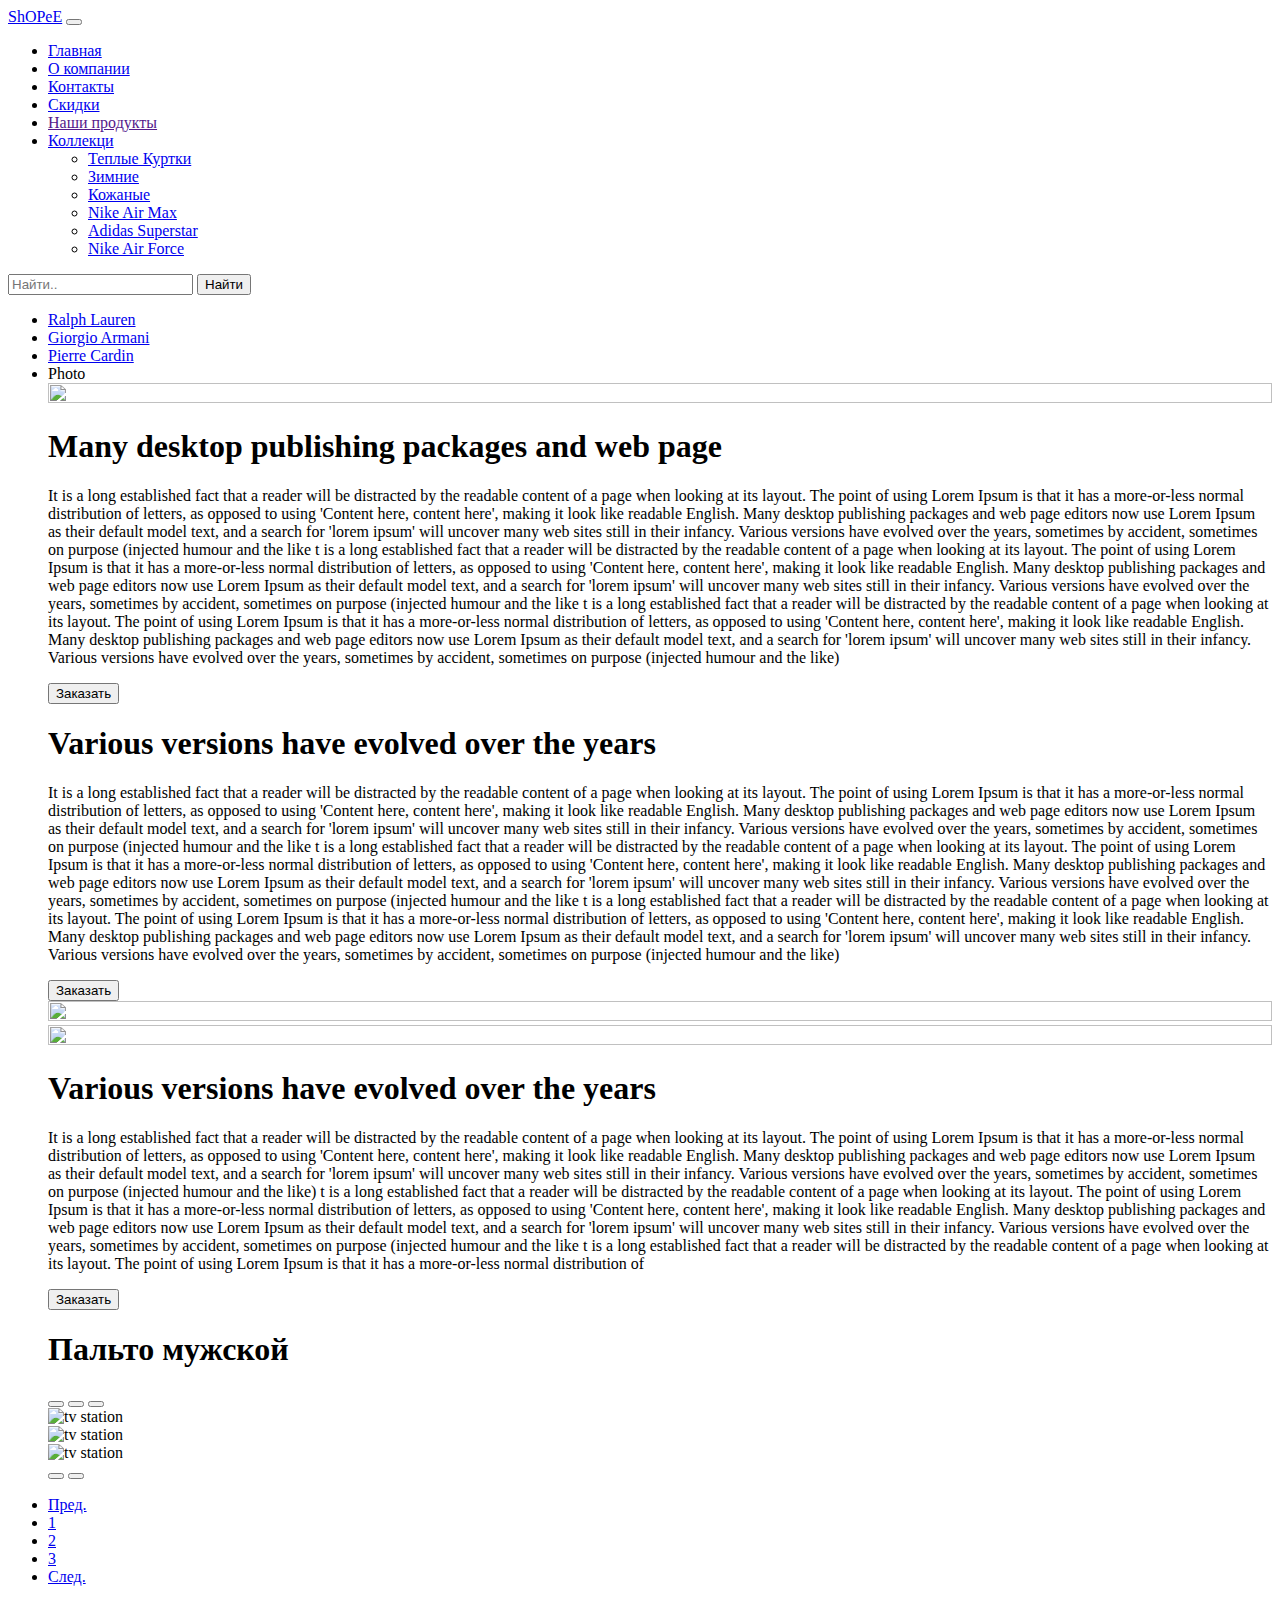
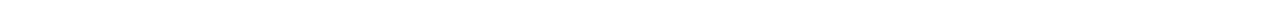
==== commit d5fba110: "first commit" ====
--- a/about.html
+++ b/about.html
@@ -6,46 +6,52 @@
     <meta http-equiv="X-UA-Compatible" content="IE=edge">
     <meta name="viewport" content="width=device-width, initial-scale=1.0">
 
-    <link rel="stylesheet" href="style.css">
+
     <link href="https://cdn.jsdelivr.net/npm/bootstrap@5.0.2/dist/css/bootstrap.min.css" rel="stylesheet"
         integrity="sha384-EVSTQN3/azprG1Anm3QDgpJLIm9Nao0Yz1ztcQTwFspd3yD65VohhpuuCOmLASjC" crossorigin="anonymous">
+    <script src="https://cdn.jsdelivr.net/npm/bootstrap@5.2.3/dist/js/bootstrap.bundle.min.js"></script>
 
     <title>About</title>
 </head>
 
 <body>
-
-    <div class="header">
-        <nav>
-            <ul>
-                <a href="./index.html">
-                    <li> Главная</li>
-
-                    <a href="./about.html">
-                        <li> О компании</li>
-                    </a>
-                    <a href="./contact.html">
-                        <li>Контакты</li>
-                    </a>
-                    <a href="./skida.html">
-                        <li>Скидки</li>
-                    </a>
-                    <a href="./productsdescription.html">
-                        <li>Наши продукты</li>
-                    </a>
-                    <div class="dropdown">
-                        <button class="btndrop"> Коллекци </button>
-                        <div class="contentdrop">
-                            <a href="#"> Теплые Куртки </a>
-                            <a href="#"> Зимние</a>
-                            <a href="#"> Кожаные</a>
-                            <a href="#"> Nike Air Max</a>
-                            <a href="#"> Adidas Superstar</a>
-                            <a href="#"> Nike Air Force</a>
-                        </div>
-            </ul>
-        </nav>
-    </div>
+    <nav class="navbar navbar-expand-sm bg-dark navbar-dark">
+        <div class="container-fluid">
+            <a class="navbar-brand" href="#">ShOPeE</a>
+            <button class="navbar-toggler" type="button" data-bs-toggle="collapse" data-bs-target="#mobileViewCollapse">
+                <span class="navbar-toggler-icon">
+                </span>
+            </button>
+            <div class="collapse navbar-collapse" id="mobileViewCollapse">
+                <ul class="navbar-nav me-auto">
+                    <li class="nav-item"> <a href="./index.html" class="nav-link"> Главная </a></li>
+                    <li class="nav-item"> <a href="./about.html" class="nav-link"> О компании </a></li>
+                    <li class="nav-item"> <a href="./contact.html" class="nav-link"> Контакты </a></li>
+                    <li class="nav-item"> <a href="./skida.html" class="nav-link"> Скидки </a></li>
+                    <li class="nav-item"> <a href="" class="nav-link"> Наши продукты </a></li>
+                    <li class="nav-item dropdown">
+                        <a href="#" class="nav-link dropdown-toggle" role="button"
+                            data-bs-toggle="dropdown">Коллекци</a>
+                        <ul class="dropdown-menu">
+                            <li> <a href="#" class="dropdown-item">Теплые Куртки</a></li>
+                            <li> <a href="#" class="dropdown-item">Зимние</a></li>
+                            <li> <a href="#" class="dropdown-item">Кожаные</a></li>
+                            <li> <a href="#" class="dropdown-item">Nike Air Max</a></li>
+                            <li> <a href="#" class="dropdown-item">Adidas Superstar</a></li>
+                            <li> <a href="#" class="dropdown-item">Nike Air Force</a></li>
+                        </ul>
+                    </li>
+                </ul>
+
+                <form class="d-flex">
+                    <input class="form-control me-2" type="text" name="searchform" placeholder="Найти..">
+                    <button class="btn btn-info" type="button">Найти</button>
+                </form>
+
+            </div>
+        </div>
+    </nav>
+
     <div class="container mt-3">
         <ul class="breadcrumb pagination-lg mt-3 d-flex justify-content-center fs-4">
             <li class="breadcrumb-item"><a href="#"> Ralph Lauren</a></li>
@@ -201,7 +207,51 @@
 
 
             </div>
-
+          
+            <div class="carousel slide " id="productpics" data-bs-ride="carousel">
+                <h1 class="">Пальто мужской</h1>
+	
+              
+                <div class="carousel-indicators ">
+                    <button class="active" type="button" data-bs-target="#productpics" data-bs-slide-to="0">
+                    </button>
+            
+                    <button type="button" data-bs-target="#productpics" data-bs-slide-to="1">
+                    </button>
+            
+                    <button type="button" data-bs-target="#productpics" data-bs-slide-to="2">
+                    </button>
+                </div>
+            
+                
+                <div class="carousel-inner bg-dark">
+                    <div class="carousel-item active">
+                        <img src="https://cbu01.alicdn.com/img/ibank/2019/545/917/12359719545_151485251.310x310.jpg" class="img-fluid" class="d-block" alt="tv station" style="width: 100%;">
+                    </div>
+            
+            
+                    <div class="carousel-item">
+                        <img src="https://cbu01.alicdn.com/img/ibank/2019/839/194/12405491938_151485251.310x310.jpg" class="img-fluid" class="d-block" alt="tv station" style="width: 100%;">
+                    </div>
+            
+                    <div class="carousel-item">
+                        <img src="https://cbu01.alicdn.com/img/ibank/2020/158/528/21708825851_494114186.310x310.jpg" class="img-fluid" class="d-block" alt="tv station" style="width: 100%;">
+                    </div>
+                    
+                </div>
+                
+            
+              
+                <button class="carousel-control-prev " type="button" data-bs-target="#productpics" data-bs-slide="prev">
+                    <span class="carousel-control-prev-icon"></span>
+                </button>
+            
+                <button class="carousel-control-next" type="button" data-bs-target="#productpics" data-bs-slide="next">
+                    <span class="carousel-control-next-icon"></span>
+                </button>
+            
+            </div>
+            
 
     </div>
 
